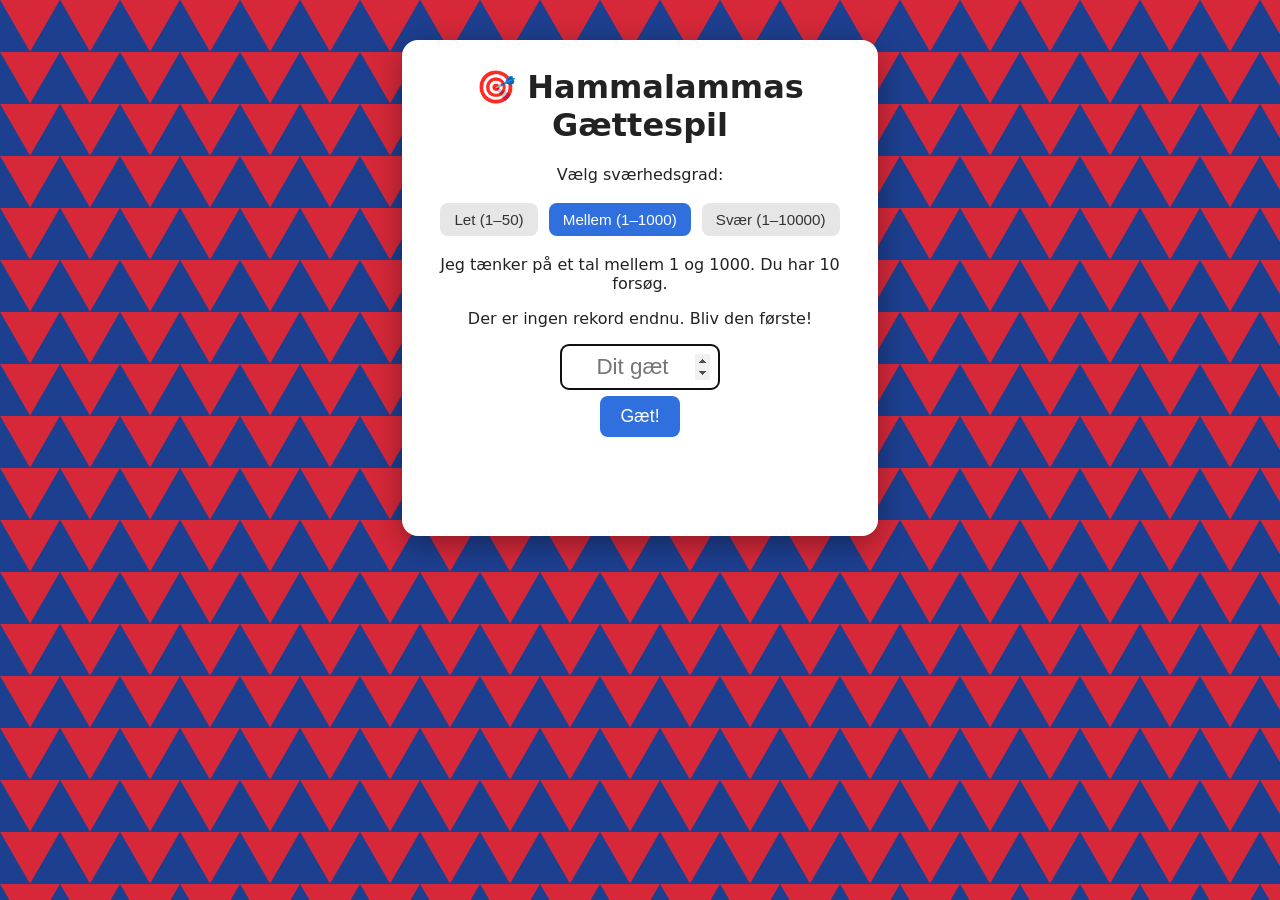
==== index.html @ 5073a6e0 "Spillet er nu forsiden" ====
<!DOCTYPE html>
<html lang="da">
<head>
  <meta charset="UTF-8">
  <meta name="viewport" content="width=device-width, initial-scale=1">
  <title>Gættespil</title>

  <!-- ===================== CSS: hvordan siden SER UD ===================== -->
  <style>
    body {
      font-family: system-ui, sans-serif;
      color: #222;
      display: flex;
      justify-content: center;
      padding: 40px 16px;
      margin: 0;
      min-height: 100vh;
      box-sizing: border-box;

      /* Baggrund: et lille billede (SVG) med tre trekanter, som gentages over hele siden.
         Den røde peger nedad, og de to blå halvdele udfylder hullerne, så de skiftes. */
      background-color: #1d3f8f;
      background-image: url("data:image/svg+xml,%3Csvg xmlns='http://www.w3.org/2000/svg' width='60' height='52'%3E%3Cpolygon points='0,0 60,0 30,52' fill='%23d62839'/%3E%3Cpolygon points='0,0 30,52 0,52' fill='%231d3f8f'/%3E%3Cpolygon points='60,0 60,52 30,52' fill='%231d3f8f'/%3E%3C/svg%3E");
      background-size: 60px 52px;
    }

    .kort {
      background: white;
      max-width: 420px;
      width: 100%;
      height: fit-content;
      padding: 28px;
      border-radius: 16px;
      box-shadow: 0 8px 30px rgba(0, 0, 0, 0.35);
      text-align: center;
    }

    h1 { margin-top: 0; }

    input {
      font-size: 1.4rem;
      width: 140px;
      padding: 8px;
      text-align: center;
      border: 2px solid #ccc;
      border-radius: 8px;
    }

    button {
      font-size: 1.1rem;
      padding: 10px 20px;
      margin: 6px;
      border: none;
      border-radius: 8px;
      background: #2f6fde;
      color: white;
      cursor: pointer;
    }

    button:hover { background: #1f57b8; }
    button:disabled { background: #aaa; cursor: default; }

    /* Knapperne til sværhedsgrad: grå, og blå når de er valgt */
    .niveau-knap {
      font-size: 0.95rem;
      padding: 8px 14px;
      margin: 3px;
      background: #e6e6e6;
      color: #333;
    }
    .niveau-knap:hover { background: #d4d4d4; }
    .niveau-knap.valgt { background: #2f6fde; color: white; }

    #besked {
      font-size: 1.2rem;
      font-weight: bold;
      min-height: 1.5em;
      margin: 18px 0;
    }

    .lav    { color: #d97a00; }
    .høj    { color: #c0392b; }
    .vundet { color: #1e8a3a; }

    #tidligere-gæt { color: #777; }

    /* Tommel op: stor, og "popper" frem med en lille animation */
    #tommel {
      font-size: 7rem;
      line-height: 1;
      animation: pop 0.6s ease-out;
    }

    @keyframes pop {
      0%   { transform: scale(0) rotate(-30deg); }
      70%  { transform: scale(1.25) rotate(10deg); }
      100% { transform: scale(1) rotate(0); }
    }
  </style>
</head>
<body>

  <!-- ===================== HTML: hvad der er PÅ siden ===================== -->
  <div class="kort">
    <h1>🎯 Hammalammas Gættespil</h1>

    <p>Vælg sværhedsgrad:</p>
    <div id="niveauer">
      <button class="niveau-knap" data-maks="50" data-forsøg="7">Let (1–50)</button>
      <button class="niveau-knap" data-maks="1000" data-forsøg="10">Mellem (1–1000)</button>
      <button class="niveau-knap" data-maks="10000" data-forsøg="14">Svær (1–10000)</button>
    </div>

    <p id="intro"></p>
    <p id="rekord-tekst"></p>

    <input id="gæt-felt" type="number" placeholder="Dit gæt">
    <br>
    <button id="gæt-knap">Gæt!</button>
    <button id="igen-knap" hidden>Spil igen</button>

    <div id="tommel" hidden>👍🏼</div>
    <p id="besked"></p>
    <p id="tidligere-gæt"></p>
  </div>

  <!-- ===================== JavaScript: hvad siden GØR ===================== -->
  <script>
    let MAKS_TAL = 1000;    // Det højeste tal, computeren kan vælge (ændres af sværhedsgraden)
    let MAKS_FORSØG = 10;   // Så mange gæt har spilleren (ændres af sværhedsgraden)

    // Find elementerne på siden, så vi kan ændre dem
    const gætFelt = document.getElementById("gæt-felt");
    const gætKnap = document.getElementById("gæt-knap");
    const igenKnap = document.getElementById("igen-knap");
    const besked = document.getElementById("besked");
    const tidligereGæt = document.getElementById("tidligere-gæt");
    const rekordTekst = document.getElementById("rekord-tekst");
    const tommel = document.getElementById("tommel");
    const niveauKnapper = document.querySelectorAll(".niveau-knap");

    let hemmeligtTal;
    let antalForsøg;
    let gætListe;

    // I Python gemte vi rekorden i rekord.txt.
    // En hjemmeside må ikke skrive filer, så her gemmer vi i browserens hukommelse (localStorage).
    // Hver sværhedsgrad har sin egen rekord, fx "rekord-100".
    // try/catch: hvis browseren har slået hukommelsen fra, virker spillet stadig (bare uden rekord).
    function hentRekord() {
      try {
        const indhold = localStorage.getItem("rekord-" + MAKS_TAL);
        return indhold === null ? null : Number(indhold);
      } catch {
        return null;
      }
    }

    function gemRekord(forsøg) {
      try {
        localStorage.setItem("rekord-" + MAKS_TAL, forsøg);
      } catch {}
    }

    function visRekord() {
      const rekord = hentRekord();
      if (rekord === null) {
        rekordTekst.textContent = "Der er ingen rekord endnu. Bliv den første!";
      } else {
        rekordTekst.textContent = `🏆 Rekord: ${rekord} forsøg`;
      }
    }

    // Kører, når spilleren klikker på en sværhedsgrad
    function vælgNiveau(knap) {
      MAKS_TAL = Number(knap.dataset.maks);
      MAKS_FORSØG = Number(knap.dataset.forsøg);

      // Gør den valgte knap blå og de andre grå
      niveauKnapper.forEach((k) => k.classList.remove("valgt"));
      knap.classList.add("valgt");

      nytSpil();
    }

    function nytSpil() {
      // Math.random() er JavaScripts version af random.randint()
      hemmeligtTal = Math.floor(Math.random() * MAKS_TAL) + 1;
      antalForsøg = 0;
      gætListe = [];

      document.getElementById("intro").textContent =
        `Jeg tænker på et tal mellem 1 og ${MAKS_TAL}. Du har ${MAKS_FORSØG} forsøg.`;
      besked.textContent = "";
      besked.className = "";
      tidligereGæt.textContent = "";
      tommel.hidden = true;
      gætFelt.value = "";
      gætFelt.disabled = false;
      gætKnap.disabled = false;
      igenKnap.hidden = true;
      gætFelt.focus();
      visRekord();
    }

    function slutSpil() {
      gætFelt.disabled = true;
      gætKnap.disabled = true;
      igenKnap.hidden = false;
      igenKnap.focus();
    }

    // Denne funktion kører hver gang spilleren gætter.
    // I Python var det inde i en while-løkke; på en hjemmeside venter vi i stedet på et klik.
    function gæt() {
      const gæt = Number(gætFelt.value);

      // Tjek at der faktisk er skrevet et helt tal
      if (!Number.isInteger(gæt) || gæt < 1 || gætFelt.value === "") {
        besked.textContent = "Skriv venligst et helt tal.";
        besked.className = "";
        return;
      }

      antalForsøg += 1;
      const tilbage = MAKS_FORSØG - antalForsøg;
      gætListe.push(gæt);
      tidligereGæt.textContent = "Dine gæt: " + gætListe.join(", ");
      gætFelt.value = "";
      gætFelt.focus();

      if (gæt === hemmeligtTal) {
        besked.textContent = `Rigtigt! Tallet var ${hemmeligtTal}. Du brugte ${antalForsøg} forsøg.`;
        besked.className = "vundet";
        tommel.hidden = false;   // Vis tommel op

        // Ny rekord, hvis man vandt med færre forsøg end før
        const rekord = hentRekord();
        if (rekord === null || antalForsøg < rekord) {
          gemRekord(antalForsøg);
          besked.textContent += " 🎉 NY REKORD!";
          visRekord();
        }
        slutSpil();
      } else if (tilbage === 0) {
        besked.textContent = `Du tabte! Tallet var ${hemmeligtTal}.`;
        besked.className = "høj";
        slutSpil();
      } else if (gæt < hemmeligtTal) {
        besked.textContent = `For lavt! (${tilbage} forsøg tilbage)`;
        besked.className = "lav";
      } else {
        besked.textContent = `For højt! (${tilbage} forsøg tilbage)`;
        besked.className = "høj";
      }
    }

    // Sæt knapperne til at kalde vores funktioner
    gætKnap.addEventListener("click", gæt);
    igenKnap.addEventListener("click", nytSpil);
    niveauKnapper.forEach((knap) => {
      knap.addEventListener("click", () => vælgNiveau(knap));
    });

    // Lad Enter-tasten virke som et klik på "Gæt!"
    gætFelt.addEventListener("keydown", (e) => {
      if (e.key === "Enter") gæt();
    });

    // ---- Her starter programmet: med sværhedsgrad "Mellem" valgt ----
    vælgNiveau(niveauKnapper[1]);
  </script>
</body>
</html>
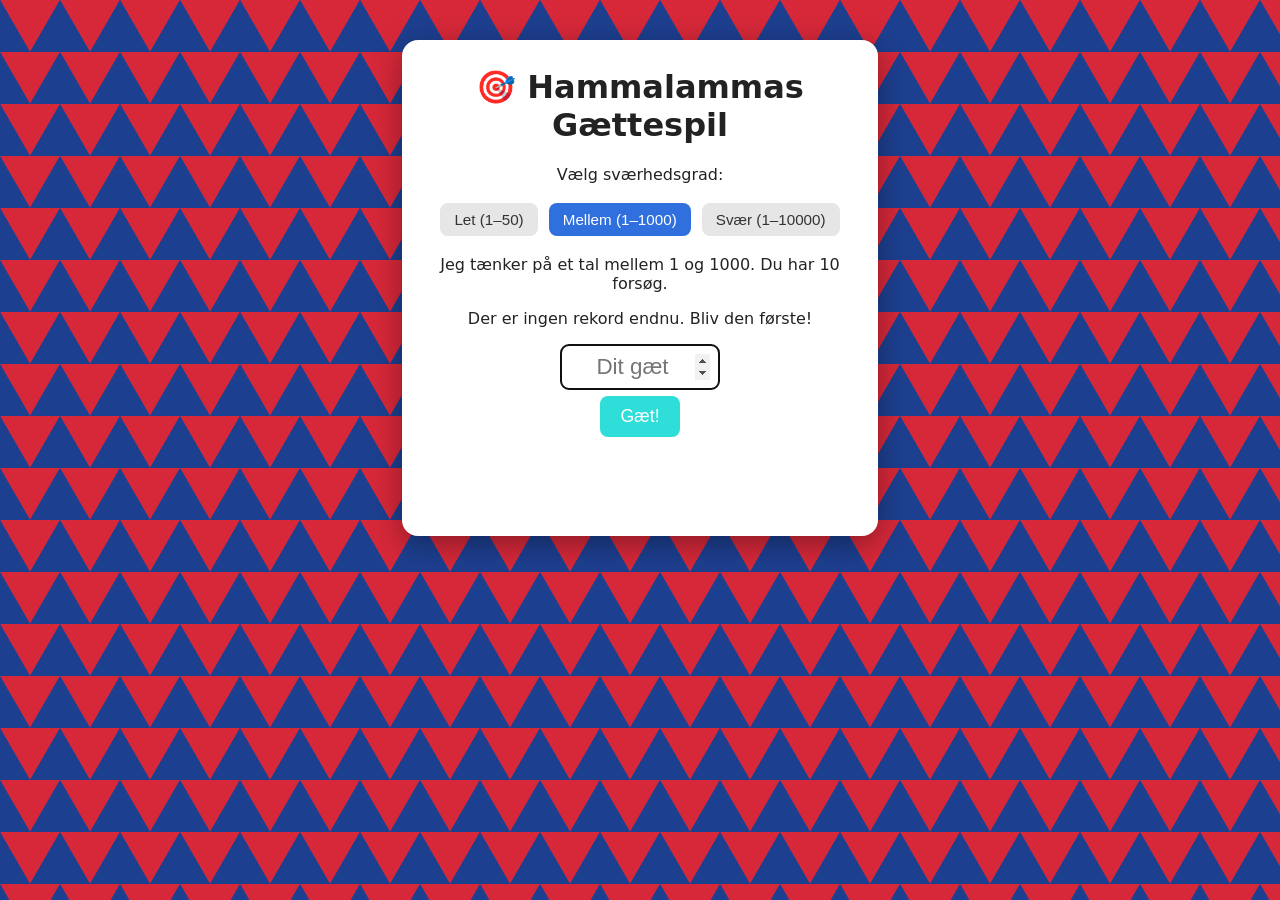
==== commit efe82e5b: "Ny farve på knappen" ====
--- a/index.html
+++ b/index.html
@@ -52,7 +52,7 @@
       margin: 6px;
       border: none;
       border-radius: 8px;
-      background: #2f6fde;
+      background: #2fded8;
       color: white;
       cursor: pointer;
     }
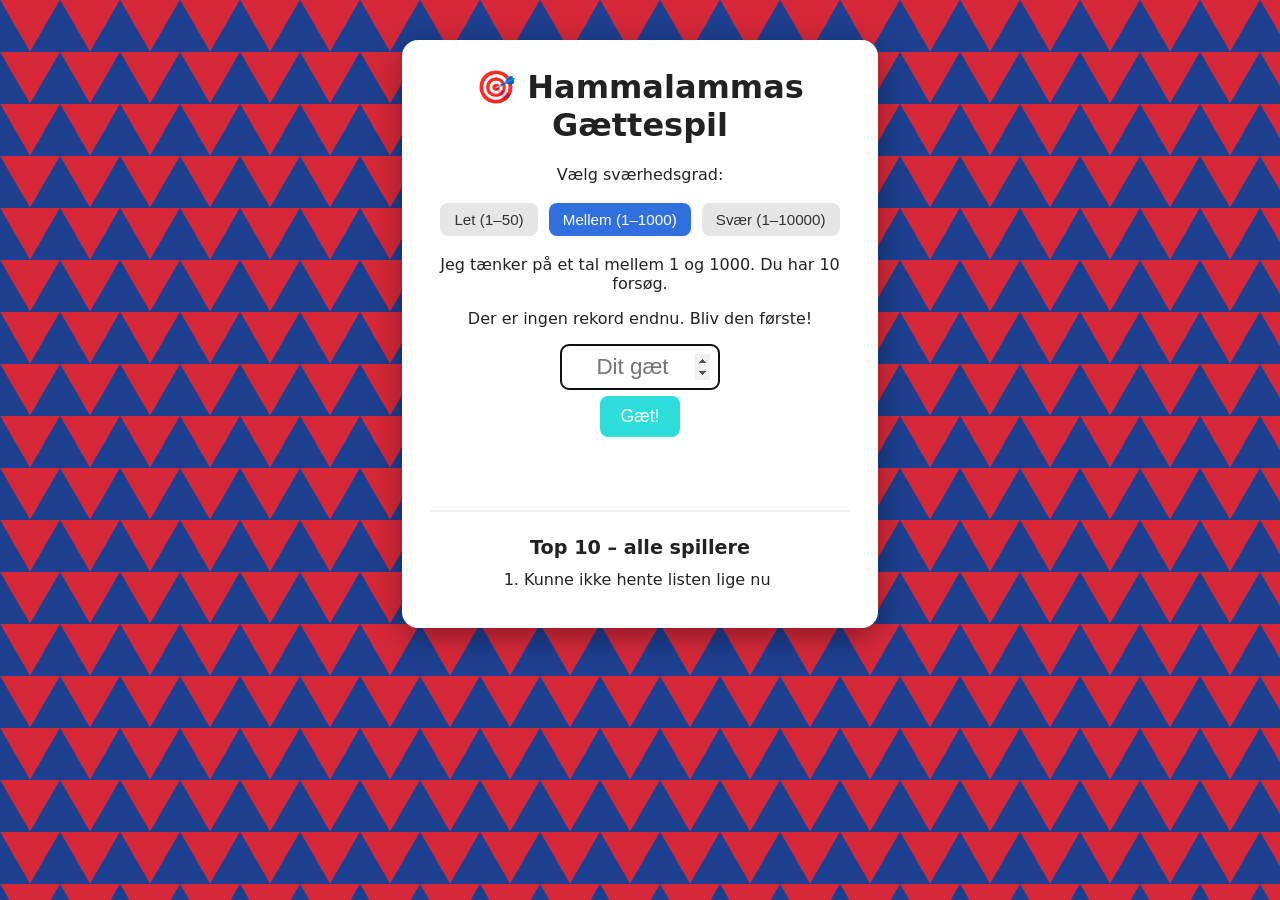
==== commit 86fa816f: "Fælles highscore liste" ====
--- a/index.html
+++ b/index.html
@@ -84,6 +84,20 @@
 
     #tidligere-gæt { color: #777; }
 
+    /* ---- Fælles highscore-liste ---- */
+    #gem-boks {
+      background: #f3f7ff;
+      border-radius: 12px;
+      padding: 12px;
+      margin: 12px 0;
+    }
+    #navn-felt { width: 180px; font-size: 1.1rem; }
+    #top10-boks { border-top: 2px solid #eee; margin-top: 20px; padding-top: 8px; }
+    #top10-boks h2 { font-size: 1.2rem; margin-bottom: 4px; }
+    #top10 { text-align: left; max-width: 260px; margin: 8px auto; padding-left: 28px; }
+    #top10 li { padding: 3px 0; }
+    #top10 li span { float: right; color: #777; }
+
     /* Tommel op: stor, og "popper" frem med en lille animation */
     #tommel {
       font-size: 7rem;
@@ -122,6 +136,19 @@
     <div id="tommel" hidden>👍🏼</div>
     <p id="besked"></p>
     <p id="tidligere-gæt"></p>
+
+    <!-- Vises kun, når man har vundet -->
+    <div id="gem-boks" hidden>
+      <p>Skriv dig på den fælles highscore-liste:</p>
+      <input id="navn-felt" maxlength="20" placeholder="Dit navn">
+      <button id="gem-knap">Gem</button>
+    </div>
+
+    <!-- Den fælles liste, som ALLE spillere kan se -->
+    <div id="top10-boks">
+      <h2>Top 10 – alle spillere</h2>
+      <ol id="top10"></ol>
+    </div>
   </div>
 
   <!-- ===================== JavaScript: hvad siden GØR ===================== -->
@@ -199,8 +226,10 @@
       gætFelt.disabled = false;
       gætKnap.disabled = false;
       igenKnap.hidden = true;
+      gemBoks.hidden = true;
       gætFelt.focus();
       visRekord();
+      hentTop10();
     }
 
     function slutSpil() {
@@ -242,6 +271,10 @@
           visRekord();
         }
         slutSpil();
+        // Vis boksen, hvor man kan skrive sig på den fælles liste
+        gemBoks.hidden = false;
+        gemKnap.disabled = false;
+        navnFelt.focus();
       } else if (tilbage === 0) {
         besked.textContent = `Du tabte! Tallet var ${hemmeligtTal}.`;
         besked.className = "høj";
@@ -267,6 +300,78 @@
       if (e.key === "Enter") gæt();
     });
 
+    // =====================================================================
+    // DATABASEN: den fælles highscore-liste (Supabase)
+    // Det er bare en API – ligesom vejr-appen. Vi HENTER listen og SENDER resultater.
+    // =====================================================================
+    const DATABASE = "https://gpemdxvwswvmqcpqwgha.supabase.co/rest/v1/highscore";
+    const NØGLE = "sb_publishable_vUSTRInfp7i4qqghwwHR2Q_UsGT6zrC";   // offentlig nøgle – må gerne stå her
+
+    const gemBoks = document.getElementById("gem-boks");
+    const navnFelt = document.getElementById("navn-felt");
+    const gemKnap = document.getElementById("gem-knap");
+    const top10 = document.getElementById("top10");
+
+    // HENT: de 10 bedste på den valgte sværhedsgrad (færrest gæt først)
+    function hentTop10() {
+      const adresse = DATABASE
+        + "?select=navn,gaet"
+        + "&niveau=eq." + MAKS_TAL          // kun den valgte sværhedsgrad
+        + "&order=gaet.asc,oprettet.asc"    // færrest gæt først – ved lige stilling vinder den første
+        + "&limit=10";                      // kun 10
+
+      fetch(adresse, { headers: { apikey: NØGLE } })
+        .then(svar => svar.json())
+        .then(liste => {
+          top10.innerHTML = "";
+          if (liste.length === 0) {
+            top10.innerHTML = "<li>Ingen endnu – bliv den første!</li>";
+            return;
+          }
+          liste.forEach(række => {
+            const linje = document.createElement("li");
+            linje.textContent = række.navn;          // textContent = sikkert, selv hvis nogen skriver kode som navn
+            const gæt = document.createElement("span");
+            gæt.textContent = række.gaet + " gæt";
+            linje.appendChild(gæt);
+            top10.appendChild(linje);
+          });
+        })
+        .catch(() => { top10.innerHTML = "<li>Kunne ikke hente listen lige nu</li>"; });
+    }
+
+    // SEND: gem et nyt resultat i databasen
+    function gemResultat() {
+      const navn = navnFelt.value.trim();
+      if (navn === "") { navnFelt.focus(); return; }
+
+      gemKnap.disabled = true;   // så man ikke kan trykke to gange
+      fetch(DATABASE, {
+        method: "POST",                     // POST = "her er noget nyt, gem det"
+        headers: {
+          apikey: NØGLE,
+          "Content-Type": "application/json",
+          Prefer: "return=minimal"
+        },
+        body: JSON.stringify({ navn: navn, gaet: antalForsøg, niveau: MAKS_TAL })
+      })
+        .then(svar => {
+          if (!svar.ok) throw new Error("Databasen sagde nej");
+          gemBoks.hidden = true;
+          besked.textContent += " Du er gemt på listen!";
+          hentTop10();
+        })
+        .catch(() => {
+          gemKnap.disabled = false;
+          alert("Det lykkedes ikke at gemme. Prøv igen.");
+        });
+    }
+
+    gemKnap.addEventListener("click", gemResultat);
+    navnFelt.addEventListener("keydown", (e) => {
+      if (e.key === "Enter") gemResultat();
+    });
+
     // ---- Her starter programmet: med sværhedsgrad "Mellem" valgt ----
     vælgNiveau(niveauKnapper[1]);
   </script>
